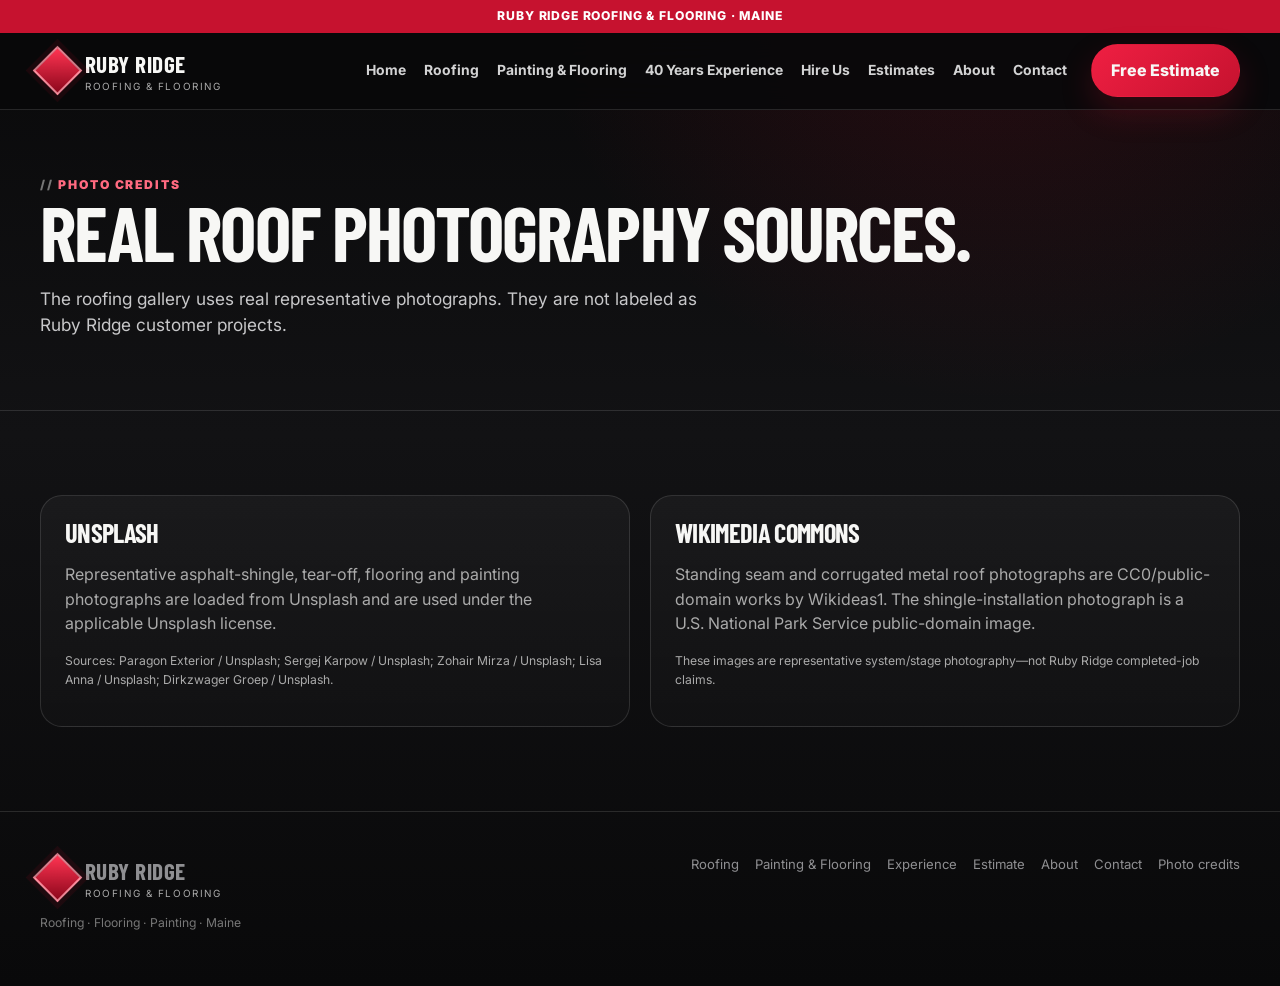
==== credits.html @ 9eb71b5c "Add complete Ruby Ridge website" ====
<!doctype html><html lang="en"><head><meta charset="utf-8"><meta name="viewport" content="width=device-width,initial-scale=1"><title>Photo Credits | Ruby Ridge Roofing & Flooring</title><meta name="description" content="Photo credits for Ruby Ridge Roofing & Flooring website."><link rel="stylesheet" href="styles.css"></head><body><div class="topbar">Ruby Ridge Roofing & Flooring · Maine</div><header class="header"><div class="container nav"><a class="brand" href="index.html"><span class="gem"></span><span><strong>RUBY RIDGE</strong><small>Roofing & Flooring</small></span></a><nav class="links"><a class="" href="index.html">Home</a><a class="" href="roofing.html">Roofing</a><a class="" href="services.html">Painting & Flooring</a><a class="" href="experience.html">40 Years Experience</a><a class="" href="hire.html">Hire Us</a><a class="" href="estimates.html">Estimates</a><a class="" href="about.html">About</a><a class="" href="contact.html">Contact</a></nav><a class="btn red" href="estimates.html">Free Estimate</a><button class="menu" aria-label="Menu">☰</button></div></header><main><section class="page-hero"><div class="container"><div class="kicker">Photo credits</div><h1>Real roof photography sources.</h1><p class="lead">The roofing gallery uses real representative photographs. They are not labeled as Ruby Ridge customer projects.</p></div></section><section class="section"><div class="container"><div class="grid2"><div class="card"><div class="body"><h3>Unsplash</h3><p>Representative asphalt-shingle, tear-off, flooring and painting photographs are loaded from Unsplash and are used under the applicable Unsplash license.</p><p class="tiny">Sources: Paragon Exterior / Unsplash; Sergej Karpow / Unsplash; Zohair Mirza / Unsplash; Lisa Anna / Unsplash; Dirkzwager Groep / Unsplash.</p></div></div><div class="card"><div class="body"><h3>Wikimedia Commons</h3><p>Standing seam and corrugated metal roof photographs are CC0/public-domain works by Wikideas1. The shingle-installation photograph is a U.S. National Park Service public-domain image.</p><p class="tiny">These images are representative system/stage photography—not Ruby Ridge completed-job claims.</p></div></div></div></div></section></main><footer class="footer"><div class="container footer-grid"><div><div class="brand"><span class="gem"></span><span><strong>RUBY RIDGE</strong><small>Roofing & Flooring</small></span></div><p class="tiny">Roofing · Flooring · Painting · Maine</p></div><div class="footer-links"><a href="roofing.html">Roofing</a><a href="services.html">Painting & Flooring</a><a href="experience.html">Experience</a><a href="estimates.html">Estimate</a><a href="about.html">About</a><a href="contact.html">Contact</a><a href="credits.html">Photo credits</a></div></div></footer><div class="toast">Thanks — your request is ready to be connected to Ruby Ridge's live email or CRM.</div><script src="site.js"></script></body></html>
---- styles.css ----
@import url('https://fonts.googleapis.com/css2?family=Barlow+Condensed:wght@600;700;800;900&family=Inter:wght@400;500;600;700;800&display=swap');
:root{--ink:#0a0a0b;--black:#0d0d0f;--panel:#141416;--panel2:#1b1b1e;--text:#f7f7f5;--muted:#b9b9bb;--red:#c6122f;--red2:#ef1f42;--silver:#e7e7e8;--line:rgba(255,255,255,.12);--max:1200px;--radius:24px;--shadow:0 24px 70px rgba(0,0,0,.35)}
*{box-sizing:border-box}html{scroll-behavior:smooth}body{margin:0;color:var(--text);background:radial-gradient(circle at 78% -8%,rgba(198,18,47,.18),transparent 30rem),linear-gradient(180deg,#09090a,#121214 44%,#09090a);font-family:Inter,system-ui,-apple-system,sans-serif;line-height:1.55}a{text-decoration:none;color:inherit}img{display:block;max-width:100%}.container{width:min(calc(100% - 34px),var(--max));margin:auto}.topbar{font-size:.76rem;text-align:center;padding:7px 16px;background:#c6122f;color:white;font-weight:800;letter-spacing:.07em;text-transform:uppercase}.header{position:sticky;top:0;z-index:50;background:rgba(9,9,10,.92);backdrop-filter:blur(16px);border-bottom:1px solid var(--line)}.nav{height:76px;display:flex;align-items:center;gap:24px}.brand{display:flex;align-items:center;gap:10px;margin-right:auto}.gem{width:35px;height:35px;transform:rotate(45deg);background:linear-gradient(135deg,#ff3452,#8d071c);border:2px solid rgba(255,255,255,.45);box-shadow:0 0 0 5px rgba(198,18,47,.1)}.brand strong{font-family:'Barlow Condensed',Impact,sans-serif;font-size:1.45rem;letter-spacing:.02em}.brand small{display:block;color:#aaa;font-size:.62rem;letter-spacing:.16em;text-transform:uppercase;margin-top:-4px}.links{display:flex;gap:18px;align-items:center;font-weight:700;font-size:.87rem}.links a{color:#d3d3d4}.links a:hover,.links a.active{color:#fff}.menu{display:none;background:none;border:0;color:white;font-size:1.5rem}.btn{display:inline-flex;align-items:center;justify-content:center;padding:13px 19px;border-radius:999px;font-weight:800;border:1px solid transparent;cursor:pointer}.btn.red{background:linear-gradient(135deg,var(--red2),var(--red));box-shadow:0 14px 32px rgba(198,18,47,.22)}.btn.ghost{border-color:var(--line);background:rgba(255,255,255,.035)}.btn:hover{transform:translateY(-1px)}.hero{padding:72px 0 78px;border-bottom:1px solid var(--line);overflow:hidden}.hero-grid{display:grid;grid-template-columns:1fr .92fr;gap:44px;align-items:center}.kicker{color:#ff6a80;text-transform:uppercase;letter-spacing:.16em;font-size:.76rem;font-weight:900}.kicker:before{content:'// ';color:#777}h1,h2,h3{font-family:'Barlow Condensed',Impact,sans-serif;line-height:.96;margin:0;letter-spacing:-.025em}h1{font-size:clamp(3.6rem,7vw,7.1rem);text-transform:uppercase}h2{font-size:clamp(2.6rem,5vw,4.8rem);text-transform:uppercase}h3{font-size:1.65rem;text-transform:uppercase}.hero p,.lead{color:#c8c8ca;font-size:1.08rem;max-width:670px}.hero-actions{display:flex;gap:12px;flex-wrap:wrap;margin-top:28px}.ad-frame{background:#050506;border:1px solid var(--line);padding:12px;border-radius:26px;box-shadow:var(--shadow)}.ad-frame img{width:100%;height:auto;object-fit:contain;border-radius:16px}.mini-stats{display:grid;grid-template-columns:repeat(4,1fr);gap:1px;margin-top:38px;background:var(--line);border:1px solid var(--line);border-radius:20px;overflow:hidden}.mini-stat{background:#121214;padding:19px}.mini-stat b{font-family:'Barlow Condensed';font-size:1.65rem;display:block}.mini-stat span{font-size:.78rem;color:#aaa}.section{padding:84px 0}.section.dark{background:#0d0d0f;border-top:1px solid var(--line);border-bottom:1px solid var(--line)}.head{display:flex;justify-content:space-between;align-items:end;gap:22px;margin-bottom:34px}.head p{max-width:570px;color:#a9a9ab;margin:0}.grid3{display:grid;grid-template-columns:repeat(3,1fr);gap:18px}.grid2{display:grid;grid-template-columns:repeat(2,1fr);gap:20px}.card{background:linear-gradient(180deg,rgba(255,255,255,.04),rgba(255,255,255,.018));border:1px solid var(--line);border-radius:22px;overflow:hidden}.card .body{padding:24px}.card p{color:#aaa}.card-img{height:260px;width:100%;object-fit:cover;background:linear-gradient(135deg,#252529,#08080a)}.image-placeholder{height:260px;display:grid;place-items:center;background:linear-gradient(135deg,#2a2a2f,#0b0b0e);color:#777;font-weight:800;text-align:center;padding:20px}.tag{display:inline-flex;padding:6px 10px;border-radius:999px;background:rgba(198,18,47,.15);color:#ff788b;border:1px solid rgba(255,85,110,.25);font-size:.72rem;font-weight:900;text-transform:uppercase;letter-spacing:.08em}.service-icon{font-size:1.8rem;margin-bottom:18px}.split{display:grid;grid-template-columns:1fr 1fr;gap:42px;align-items:center}.feature-list{display:grid;gap:13px;margin-top:25px}.feature{display:flex;gap:12px;align-items:flex-start}.tick{width:22px;height:22px;border-radius:50%;background:rgba(198,18,47,.17);color:#ff7086;display:grid;place-items:center;font-weight:900;flex:0 0 auto;margin-top:2px}.photo-stack{position:relative;min-height:510px}.photo-stack .main{position:absolute;inset:0 74px 58px 0;width:calc(100% - 74px);height:calc(100% - 58px);object-fit:cover;border-radius:24px;border:1px solid var(--line);box-shadow:var(--shadow)}.photo-stack .small{position:absolute;width:48%;right:0;bottom:0;border:8px solid #0e0e10;border-radius:22px;object-fit:cover;height:230px}.numbers{display:grid;grid-template-columns:repeat(3,1fr);gap:16px}.number{padding:26px;border:1px solid var(--line);border-radius:22px;background:#131316}.number b{font:900 3.3rem 'Barlow Condensed';color:white;display:block}.number span{color:#aaa}.banner{padding:54px;border:1px solid rgba(255,255,255,.14);border-radius:28px;background:radial-gradient(circle at 90% 0,rgba(255,255,255,.13),transparent 20rem),linear-gradient(135deg,#b30e28,#6f0918);box-shadow:var(--shadow)}.banner p{color:#f5dce0;max-width:680px}.gallery-tools{display:flex;flex-wrap:wrap;gap:8px;margin-bottom:24px}.filter{border:1px solid var(--line);background:#121214;color:#ddd;padding:9px 14px;border-radius:999px;font-weight:800;cursor:pointer}.filter.active{background:var(--red);border-color:var(--red);color:white}.gallery{display:grid;grid-template-columns:repeat(3,1fr);gap:16px}.shot{border:1px solid var(--line);border-radius:20px;overflow:hidden;background:#111114}.shot img{height:280px;width:100%;object-fit:cover;background:linear-gradient(135deg,#26262b,#09090a)}.shot .cap{padding:16px}.shot strong{display:block}.shot span{color:#999;font-size:.82rem}.form-wrap{display:grid;grid-template-columns:.85fr 1.15fr;gap:28px}.form-card{background:#131316;border:1px solid var(--line);border-radius:24px;padding:26px}.form{display:grid;gap:14px}.field-row{display:grid;grid-template-columns:1fr 1fr;gap:14px}label{font-size:.82rem;font-weight:800;color:#ddd}input,select,textarea{width:100%;margin-top:6px;border:1px solid var(--line);border-radius:12px;background:#0b0b0d;color:#fff;padding:13px 14px;outline:none}textarea{min-height:130px;resize:vertical}input:focus,select:focus,textarea:focus{border-color:#d62a46;box-shadow:0 0 0 3px rgba(198,18,47,.12)}.steps{display:grid;gap:15px;counter-reset:steps}.step{display:grid;grid-template-columns:58px 1fr;gap:16px;align-items:start}.step:before{counter-increment:steps;content:'0' counter(steps);font:900 2.1rem 'Barlow Condensed';color:#ff5d75}.step p{margin-top:5px;color:#999}.faq{display:grid;gap:10px}details{background:#121214;border:1px solid var(--line);border-radius:15px;padding:17px 19px}summary{font-weight:800;cursor:pointer}details p{color:#999;margin-bottom:0}.callout{display:flex;gap:18px;align-items:center;padding:22px;border-left:4px solid var(--red);background:#151518;border-radius:0 18px 18px 0}.footer{padding:42px 0;border-top:1px solid var(--line);color:#8f8f92}.footer-grid{display:grid;grid-template-columns:1fr auto;gap:25px}.footer-links{display:flex;gap:16px;flex-wrap:wrap;font-size:.82rem}.tiny{font-size:.76rem;color:#777}.page-hero{padding:66px 0 54px;border-bottom:1px solid var(--line)}.page-hero .inner{display:grid;grid-template-columns:1fr .7fr;gap:36px;align-items:center}.page-hero h1{font-size:clamp(3.3rem,6vw,6rem)}.page-photo{height:340px;border-radius:24px;object-fit:cover;width:100%;border:1px solid var(--line);background:linear-gradient(135deg,#28282c,#09090b)}.toast{position:fixed;right:18px;bottom:18px;z-index:99;padding:15px 18px;background:#242429;border:1px solid var(--line);border-radius:14px;box-shadow:var(--shadow);transform:translateY(110px);opacity:0;transition:.25s}.toast.show{transform:none;opacity:1}
@media(max-width:980px){.links{display:none;position:absolute;top:76px;left:16px;right:16px;flex-direction:column;align-items:stretch;background:#111114;border:1px solid var(--line);padding:18px;border-radius:18px}.links.open{display:flex}.menu{display:block}.nav>.btn{display:none}.hero-grid,.split,.form-wrap,.page-hero .inner{grid-template-columns:1fr}.hero-grid{gap:28px}.ad-frame{max-width:700px}.grid3,.gallery{grid-template-columns:1fr 1fr}.numbers{grid-template-columns:1fr 1fr}.photo-stack{min-height:470px}}
@media(max-width:650px){h1{font-size:3.5rem}.section{padding:65px 0}.hero{padding:52px 0}.grid3,.grid2,.gallery,.numbers,.field-row,.mini-stats{grid-template-columns:1fr}.head{display:block}.head p{margin-top:13px}.banner{padding:34px 24px}.photo-stack{min-height:390px}.photo-stack .main{inset:0 30px 40px 0;width:calc(100% - 30px);height:calc(100% - 40px)}.photo-stack .small{height:160px}.footer-grid{grid-template-columns:1fr}.page-photo{height:280px}}
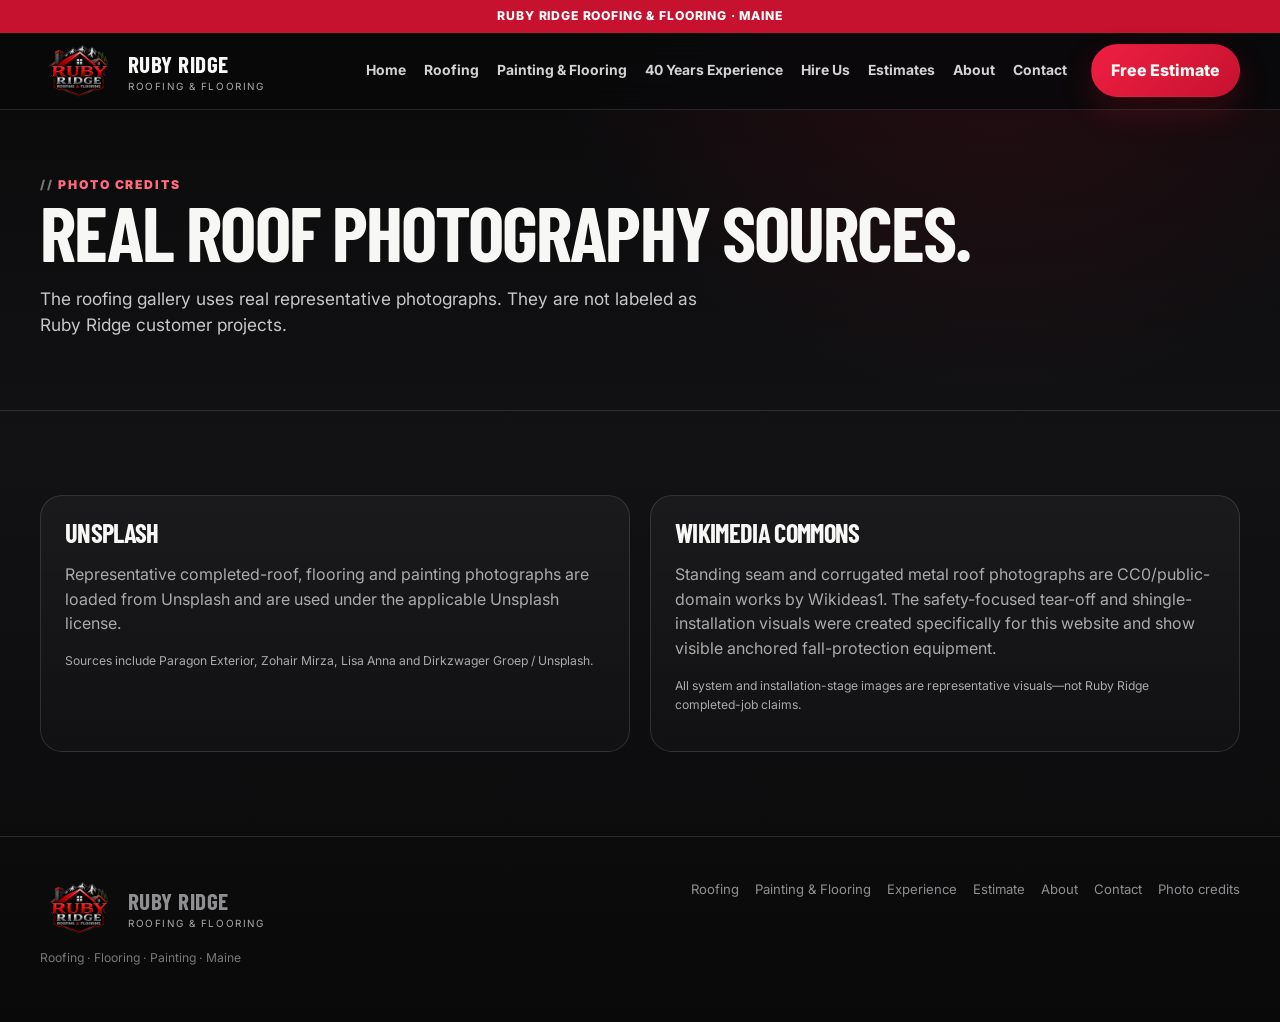
==== commit f0a7140e: "Compact team portraits and add fall-protected roofing photos" ====
--- a/credits.html
+++ b/credits.html
@@ -1 +1 @@
-<!doctype html><html lang="en"><head><meta charset="utf-8"><meta name="viewport" content="width=device-width,initial-scale=1"><title>Photo Credits | Ruby Ridge Roofing & Flooring</title><meta name="description" content="Photo credits for Ruby Ridge Roofing & Flooring website."><link rel="stylesheet" href="styles.css"></head><body><div class="topbar">Ruby Ridge Roofing & Flooring · Maine</div><header class="header"><div class="container nav"><a class="brand" href="index.html"><span class="gem"></span><span><strong>RUBY RIDGE</strong><small>Roofing & Flooring</small></span></a><nav class="links"><a class="" href="index.html">Home</a><a class="" href="roofing.html">Roofing</a><a class="" href="services.html">Painting & Flooring</a><a class="" href="experience.html">40 Years Experience</a><a class="" href="hire.html">Hire Us</a><a class="" href="estimates.html">Estimates</a><a class="" href="about.html">About</a><a class="" href="contact.html">Contact</a></nav><a class="btn red" href="estimates.html">Free Estimate</a><button class="menu" aria-label="Menu">☰</button></div></header><main><section class="page-hero"><div class="container"><div class="kicker">Photo credits</div><h1>Real roof photography sources.</h1><p class="lead">The roofing gallery uses real representative photographs. They are not labeled as Ruby Ridge customer projects.</p></div></section><section class="section"><div class="container"><div class="grid2"><div class="card"><div class="body"><h3>Unsplash</h3><p>Representative asphalt-shingle, tear-off, flooring and painting photographs are loaded from Unsplash and are used under the applicable Unsplash license.</p><p class="tiny">Sources: Paragon Exterior / Unsplash; Sergej Karpow / Unsplash; Zohair Mirza / Unsplash; Lisa Anna / Unsplash; Dirkzwager Groep / Unsplash.</p></div></div><div class="card"><div class="body"><h3>Wikimedia Commons</h3><p>Standing seam and corrugated metal roof photographs are CC0/public-domain works by Wikideas1. The shingle-installation photograph is a U.S. National Park Service public-domain image.</p><p class="tiny">These images are representative system/stage photography—not Ruby Ridge completed-job claims.</p></div></div></div></div></section></main><footer class="footer"><div class="container footer-grid"><div><div class="brand"><span class="gem"></span><span><strong>RUBY RIDGE</strong><small>Roofing & Flooring</small></span></div><p class="tiny">Roofing · Flooring · Painting · Maine</p></div><div class="footer-links"><a href="roofing.html">Roofing</a><a href="services.html">Painting & Flooring</a><a href="experience.html">Experience</a><a href="estimates.html">Estimate</a><a href="about.html">About</a><a href="contact.html">Contact</a><a href="credits.html">Photo credits</a></div></div></footer><div class="toast">Thanks — your request is ready to be connected to Ruby Ridge's live email or CRM.</div><script src="site.js"></script></body></html>+<!doctype html><html lang="en"><head><meta charset="utf-8"><meta name="viewport" content="width=device-width,initial-scale=1"><title>Photo Credits | Ruby Ridge Roofing & Flooring</title><meta name="description" content="Photo credits for Ruby Ridge Roofing & Flooring website."><link rel="stylesheet" href="styles.css"></head><body><div class="topbar">Ruby Ridge Roofing & Flooring · Maine</div><header class="header"><div class="container nav"><a class="brand" href="index.html"><span class="gem"></span><span><strong>RUBY RIDGE</strong><small>Roofing & Flooring</small></span></a><nav class="links"><a class="" href="index.html">Home</a><a class="" href="roofing.html">Roofing</a><a class="" href="services.html">Painting & Flooring</a><a class="" href="experience.html">40 Years Experience</a><a class="" href="hire.html">Hire Us</a><a class="" href="estimates.html">Estimates</a><a class="" href="about.html">About</a><a class="" href="contact.html">Contact</a></nav><a class="btn red" href="estimates.html">Free Estimate</a><button class="menu" aria-label="Menu">☰</button></div></header><main><section class="page-hero"><div class="container"><div class="kicker">Photo credits</div><h1>Real roof photography sources.</h1><p class="lead">The roofing gallery uses real representative photographs. They are not labeled as Ruby Ridge customer projects.</p></div></section><section class="section"><div class="container"><div class="grid2"><div class="card"><div class="body"><h3>Unsplash</h3><p>Representative completed-roof, flooring and painting photographs are loaded from Unsplash and are used under the applicable Unsplash license.</p><p class="tiny">Sources include Paragon Exterior, Zohair Mirza, Lisa Anna and Dirkzwager Groep / Unsplash.</p></div></div><div class="card"><div class="body"><h3>Wikimedia Commons</h3><p>Standing seam and corrugated metal roof photographs are CC0/public-domain works by Wikideas1. The safety-focused tear-off and shingle-installation visuals were created specifically for this website and show visible anchored fall-protection equipment.</p><p class="tiny">All system and installation-stage images are representative visuals—not Ruby Ridge completed-job claims.</p></div></div></div></div></section></main><footer class="footer"><div class="container footer-grid"><div><div class="brand"><span class="gem"></span><span><strong>RUBY RIDGE</strong><small>Roofing & Flooring</small></span></div><p class="tiny">Roofing · Flooring · Painting · Maine</p></div><div class="footer-links"><a href="roofing.html">Roofing</a><a href="services.html">Painting & Flooring</a><a href="experience.html">Experience</a><a href="estimates.html">Estimate</a><a href="about.html">About</a><a href="contact.html">Contact</a><a href="credits.html">Photo credits</a></div></div></footer><div class="toast">Thanks — your request is ready to be connected to Ruby Ridge's live email or CRM.</div><script src="site.js"></script></body></html>
--- a/styles.css
+++ b/styles.css
@@ -3,3 +3,15 @@
 *{box-sizing:border-box}html{scroll-behavior:smooth}body{margin:0;color:var(--text);background:radial-gradient(circle at 78% -8%,rgba(198,18,47,.18),transparent 30rem),linear-gradient(180deg,#09090a,#121214 44%,#09090a);font-family:Inter,system-ui,-apple-system,sans-serif;line-height:1.55}a{text-decoration:none;color:inherit}img{display:block;max-width:100%}.container{width:min(calc(100% - 34px),var(--max));margin:auto}.topbar{font-size:.76rem;text-align:center;padding:7px 16px;background:#c6122f;color:white;font-weight:800;letter-spacing:.07em;text-transform:uppercase}.header{position:sticky;top:0;z-index:50;background:rgba(9,9,10,.92);backdrop-filter:blur(16px);border-bottom:1px solid var(--line)}.nav{height:76px;display:flex;align-items:center;gap:24px}.brand{display:flex;align-items:center;gap:10px;margin-right:auto}.gem{width:35px;height:35px;transform:rotate(45deg);background:linear-gradient(135deg,#ff3452,#8d071c);border:2px solid rgba(255,255,255,.45);box-shadow:0 0 0 5px rgba(198,18,47,.1)}.brand strong{font-family:'Barlow Condensed',Impact,sans-serif;font-size:1.45rem;letter-spacing:.02em}.brand small{display:block;color:#aaa;font-size:.62rem;letter-spacing:.16em;text-transform:uppercase;margin-top:-4px}.links{display:flex;gap:18px;align-items:center;font-weight:700;font-size:.87rem}.links a{color:#d3d3d4}.links a:hover,.links a.active{color:#fff}.menu{display:none;background:none;border:0;color:white;font-size:1.5rem}.btn{display:inline-flex;align-items:center;justify-content:center;padding:13px 19px;border-radius:999px;font-weight:800;border:1px solid transparent;cursor:pointer}.btn.red{background:linear-gradient(135deg,var(--red2),var(--red));box-shadow:0 14px 32px rgba(198,18,47,.22)}.btn.ghost{border-color:var(--line);background:rgba(255,255,255,.035)}.btn:hover{transform:translateY(-1px)}.hero{padding:72px 0 78px;border-bottom:1px solid var(--line);overflow:hidden}.hero-grid{display:grid;grid-template-columns:1fr .92fr;gap:44px;align-items:center}.kicker{color:#ff6a80;text-transform:uppercase;letter-spacing:.16em;font-size:.76rem;font-weight:900}.kicker:before{content:'// ';color:#777}h1,h2,h3{font-family:'Barlow Condensed',Impact,sans-serif;line-height:.96;margin:0;letter-spacing:-.025em}h1{font-size:clamp(3.6rem,7vw,7.1rem);text-transform:uppercase}h2{font-size:clamp(2.6rem,5vw,4.8rem);text-transform:uppercase}h3{font-size:1.65rem;text-transform:uppercase}.hero p,.lead{color:#c8c8ca;font-size:1.08rem;max-width:670px}.hero-actions{display:flex;gap:12px;flex-wrap:wrap;margin-top:28px}.ad-frame{background:#050506;border:1px solid var(--line);padding:12px;border-radius:26px;box-shadow:var(--shadow)}.ad-frame img{width:100%;height:auto;object-fit:contain;border-radius:16px}.mini-stats{display:grid;grid-template-columns:repeat(4,1fr);gap:1px;margin-top:38px;background:var(--line);border:1px solid var(--line);border-radius:20px;overflow:hidden}.mini-stat{background:#121214;padding:19px}.mini-stat b{font-family:'Barlow Condensed';font-size:1.65rem;display:block}.mini-stat span{font-size:.78rem;color:#aaa}.section{padding:84px 0}.section.dark{background:#0d0d0f;border-top:1px solid var(--line);border-bottom:1px solid var(--line)}.head{display:flex;justify-content:space-between;align-items:end;gap:22px;margin-bottom:34px}.head p{max-width:570px;color:#a9a9ab;margin:0}.grid3{display:grid;grid-template-columns:repeat(3,1fr);gap:18px}.grid2{display:grid;grid-template-columns:repeat(2,1fr);gap:20px}.card{background:linear-gradient(180deg,rgba(255,255,255,.04),rgba(255,255,255,.018));border:1px solid var(--line);border-radius:22px;overflow:hidden}.card .body{padding:24px}.card p{color:#aaa}.card-img{height:260px;width:100%;object-fit:cover;background:linear-gradient(135deg,#252529,#08080a)}.image-placeholder{height:260px;display:grid;place-items:center;background:linear-gradient(135deg,#2a2a2f,#0b0b0e);color:#777;font-weight:800;text-align:center;padding:20px}.tag{display:inline-flex;padding:6px 10px;border-radius:999px;background:rgba(198,18,47,.15);color:#ff788b;border:1px solid rgba(255,85,110,.25);font-size:.72rem;font-weight:900;text-transform:uppercase;letter-spacing:.08em}.service-icon{font-size:1.8rem;margin-bottom:18px}.split{display:grid;grid-template-columns:1fr 1fr;gap:42px;align-items:center}.feature-list{display:grid;gap:13px;margin-top:25px}.feature{display:flex;gap:12px;align-items:flex-start}.tick{width:22px;height:22px;border-radius:50%;background:rgba(198,18,47,.17);color:#ff7086;display:grid;place-items:center;font-weight:900;flex:0 0 auto;margin-top:2px}.photo-stack{position:relative;min-height:510px}.photo-stack .main{position:absolute;inset:0 74px 58px 0;width:calc(100% - 74px);height:calc(100% - 58px);object-fit:cover;border-radius:24px;border:1px solid var(--line);box-shadow:var(--shadow)}.photo-stack .small{position:absolute;width:48%;right:0;bottom:0;border:8px solid #0e0e10;border-radius:22px;object-fit:cover;height:230px}.numbers{display:grid;grid-template-columns:repeat(3,1fr);gap:16px}.number{padding:26px;border:1px solid var(--line);border-radius:22px;background:#131316}.number b{font:900 3.3rem 'Barlow Condensed';color:white;display:block}.number span{color:#aaa}.banner{padding:54px;border:1px solid rgba(255,255,255,.14);border-radius:28px;background:radial-gradient(circle at 90% 0,rgba(255,255,255,.13),transparent 20rem),linear-gradient(135deg,#b30e28,#6f0918);box-shadow:var(--shadow)}.banner p{color:#f5dce0;max-width:680px}.gallery-tools{display:flex;flex-wrap:wrap;gap:8px;margin-bottom:24px}.filter{border:1px solid var(--line);background:#121214;color:#ddd;padding:9px 14px;border-radius:999px;font-weight:800;cursor:pointer}.filter.active{background:var(--red);border-color:var(--red);color:white}.gallery{display:grid;grid-template-columns:repeat(3,1fr);gap:16px}.shot{border:1px solid var(--line);border-radius:20px;overflow:hidden;background:#111114}.shot img{height:280px;width:100%;object-fit:cover;background:linear-gradient(135deg,#26262b,#09090a)}.shot .cap{padding:16px}.shot strong{display:block}.shot span{color:#999;font-size:.82rem}.form-wrap{display:grid;grid-template-columns:.85fr 1.15fr;gap:28px}.form-card{background:#131316;border:1px solid var(--line);border-radius:24px;padding:26px}.form{display:grid;gap:14px}.field-row{display:grid;grid-template-columns:1fr 1fr;gap:14px}label{font-size:.82rem;font-weight:800;color:#ddd}input,select,textarea{width:100%;margin-top:6px;border:1px solid var(--line);border-radius:12px;background:#0b0b0d;color:#fff;padding:13px 14px;outline:none}textarea{min-height:130px;resize:vertical}input:focus,select:focus,textarea:focus{border-color:#d62a46;box-shadow:0 0 0 3px rgba(198,18,47,.12)}.steps{display:grid;gap:15px;counter-reset:steps}.step{display:grid;grid-template-columns:58px 1fr;gap:16px;align-items:start}.step:before{counter-increment:steps;content:'0' counter(steps);font:900 2.1rem 'Barlow Condensed';color:#ff5d75}.step p{margin-top:5px;color:#999}.faq{display:grid;gap:10px}details{background:#121214;border:1px solid var(--line);border-radius:15px;padding:17px 19px}summary{font-weight:800;cursor:pointer}details p{color:#999;margin-bottom:0}.callout{display:flex;gap:18px;align-items:center;padding:22px;border-left:4px solid var(--red);background:#151518;border-radius:0 18px 18px 0}.footer{padding:42px 0;border-top:1px solid var(--line);color:#8f8f92}.footer-grid{display:grid;grid-template-columns:1fr auto;gap:25px}.footer-links{display:flex;gap:16px;flex-wrap:wrap;font-size:.82rem}.tiny{font-size:.76rem;color:#777}.page-hero{padding:66px 0 54px;border-bottom:1px solid var(--line)}.page-hero .inner{display:grid;grid-template-columns:1fr .7fr;gap:36px;align-items:center}.page-hero h1{font-size:clamp(3.3rem,6vw,6rem)}.page-photo{height:340px;border-radius:24px;object-fit:cover;width:100%;border:1px solid var(--line);background:linear-gradient(135deg,#28282c,#09090b)}.toast{position:fixed;right:18px;bottom:18px;z-index:99;padding:15px 18px;background:#242429;border:1px solid var(--line);border-radius:14px;box-shadow:var(--shadow);transform:translateY(110px);opacity:0;transition:.25s}.toast.show{transform:none;opacity:1}
 @media(max-width:980px){.links{display:none;position:absolute;top:76px;left:16px;right:16px;flex-direction:column;align-items:stretch;background:#111114;border:1px solid var(--line);padding:18px;border-radius:18px}.links.open{display:flex}.menu{display:block}.nav>.btn{display:none}.hero-grid,.split,.form-wrap,.page-hero .inner{grid-template-columns:1fr}.hero-grid{gap:28px}.ad-frame{max-width:700px}.grid3,.gallery{grid-template-columns:1fr 1fr}.numbers{grid-template-columns:1fr 1fr}.photo-stack{min-height:470px}}
 @media(max-width:650px){h1{font-size:3.5rem}.section{padding:65px 0}.hero{padding:52px 0}.grid3,.grid2,.gallery,.numbers,.field-row,.mini-stats{grid-template-columns:1fr}.head{display:block}.head p{margin-top:13px}.banner{padding:34px 24px}.photo-stack{min-height:390px}.photo-stack .main{inset:0 30px 40px 0;width:calc(100% - 30px);height:calc(100% - 40px)}.photo-stack .small{height:160px}.footer-grid{grid-template-columns:1fr}.page-photo{height:280px}}
+.gem{width:78px;height:58px;flex:0 0 auto;transform:none;border:0;box-shadow:none;background:url('assets/ruby-ridge-header-logo.png') center/contain no-repeat}
+.hero-work-photo{width:100%;aspect-ratio:4/3;object-fit:cover;border-radius:16px}
+.team-intro{max-width:850px}.team-grid{display:grid;grid-template-columns:repeat(2,minmax(0,1fr));gap:22px;margin-top:38px}.team-card{overflow:hidden;border:1px solid var(--line);border-radius:24px;background:linear-gradient(180deg,#19191c,#111113);box-shadow:0 18px 48px rgba(0,0,0,.22)}.team-card img{width:100%;aspect-ratio:4/3;object-fit:cover;object-position:center top}.team-card-body{padding:24px}.team-card-body h3{margin-top:14px}.team-card-body p{color:#aaa;margin-bottom:0}.team-ad-bottom{padding-top:76px}.bottom-ad-heading{text-align:center;margin:0 auto 32px;max-width:850px}.bottom-ad-frame{max-width:860px;margin:0 auto}.bottom-ad-frame img{aspect-ratio:1/1;object-fit:contain}@media(max-width:650px){.team-grid{grid-template-columns:1fr}.team-ad-bottom{padding-top:60px}.team-card-body{padding:21px}}
+
+/* Keep the owners present without making their portraits dominate the page. */
+.team-grid{grid-template-columns:repeat(2,minmax(0,370px));justify-content:center;gap:18px;margin-top:32px}
+.team-card{display:grid;grid-template-columns:120px 1fr;align-items:stretch;border-radius:18px}
+.team-card img{width:120px;height:100%;min-height:165px;aspect-ratio:auto;object-fit:cover;object-position:center top}
+.team-card-body{padding:18px 19px}
+.team-card-body h3{font-size:1.55rem;margin-top:10px}
+.team-card-body p{font-size:.9rem;line-height:1.55}
+@media(max-width:650px){.team-grid{grid-template-columns:repeat(2,minmax(0,1fr));gap:10px}.team-card{display:block;border-radius:15px}.team-card img{width:100%;height:130px;min-height:0}.team-card-body{padding:12px}.team-card-body .tag{font-size:.68rem}.team-card-body h3{font-size:1.25rem;margin:8px 0}.team-card-body p{font-size:.78rem;line-height:1.4}}
